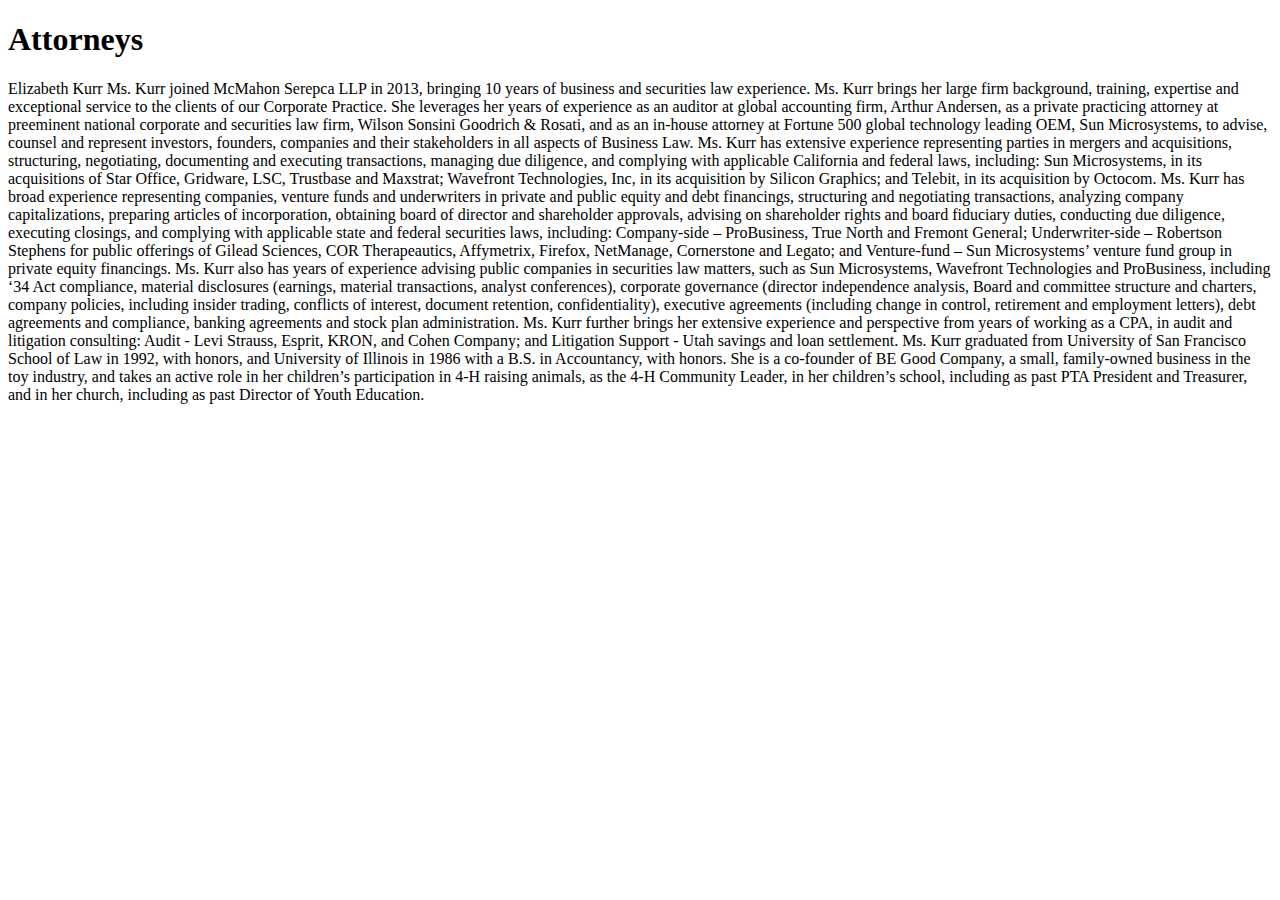
==== pages/attorneys.html @ 4c354861 "Created site structure." ====
<!DOCTYPE html>
<html lang="en">
<head>
    <meta charset="UTF-8">
    <meta name="viewport" content="width=device-width, initial-scale=1.0">
    <title>Associates</title>
</head>
<body>
    <h1>Attorneys</h1>

    Elizabeth Kurr
Ms. Kurr joined McMahon Serepca LLP in 2013, bringing 10 years of business and securities law experience. Ms. Kurr brings her large firm background, training, expertise and exceptional service to the clients of our Corporate Practice. She leverages her years of experience as an auditor at global accounting firm, Arthur Andersen, as a private practicing attorney at preeminent national corporate and securities law firm, Wilson Sonsini Goodrich & Rosati, and as an in-house attorney at Fortune 500 global technology leading OEM, Sun Microsystems, to advise, counsel and represent investors, founders, companies and their stakeholders in all aspects of Business Law.

Ms. Kurr has extensive experience representing parties in mergers and acquisitions, structuring, negotiating, documenting and executing transactions, managing due diligence, and complying with applicable California and federal laws, including:

Sun Microsystems, in its acquisitions of Star Office, Gridware, LSC, Trustbase and Maxstrat;
Wavefront Technologies, Inc, in its acquisition by Silicon Graphics; and
Telebit, in its acquisition by Octocom.
Ms. Kurr has broad experience representing companies, venture funds and underwriters in private and public equity and debt financings, structuring and negotiating transactions, analyzing company capitalizations, preparing articles of incorporation, obtaining board of director and shareholder approvals, advising on shareholder rights and board fiduciary duties, conducting due diligence, executing closings, and complying with applicable state and federal securities laws, including:

Company-side – ProBusiness, True North and Fremont General;
Underwriter-side – Robertson Stephens for public offerings of Gilead Sciences, COR Therapeautics, Affymetrix, Firefox, NetManage, Cornerstone and Legato; and
Venture-fund – Sun Microsystems’ venture fund group in private equity financings.
Ms. Kurr also has years of experience advising public companies in securities law matters, such as Sun Microsystems, Wavefront Technologies and ProBusiness, including ‘34 Act compliance, material disclosures (earnings, material transactions, analyst conferences), corporate governance (director independence analysis, Board and committee structure and charters, company policies, including insider trading, conflicts of interest, document retention, confidentiality), executive agreements (including change in control, retirement and employment letters), debt agreements and compliance, banking agreements and stock plan administration.

Ms. Kurr further brings her extensive experience and perspective from years of working as a CPA, in audit and litigation consulting:

Audit - Levi Strauss, Esprit, KRON, and Cohen Company; and
Litigation Support - Utah savings and loan settlement.
Ms. Kurr graduated from University of San Francisco School of Law in 1992, with honors, and University of Illinois in 1986 with a B.S. in Accountancy, with honors.

She is a co-founder of BE Good Company, a small, family-owned business in the toy industry, and takes an active role in her children’s participation in 4-H raising animals, as the 4-H Community Leader, in her children’s school, including as past PTA President and Treasurer, and in her church, including as past Director of Youth Education.

 
</body>
</html>
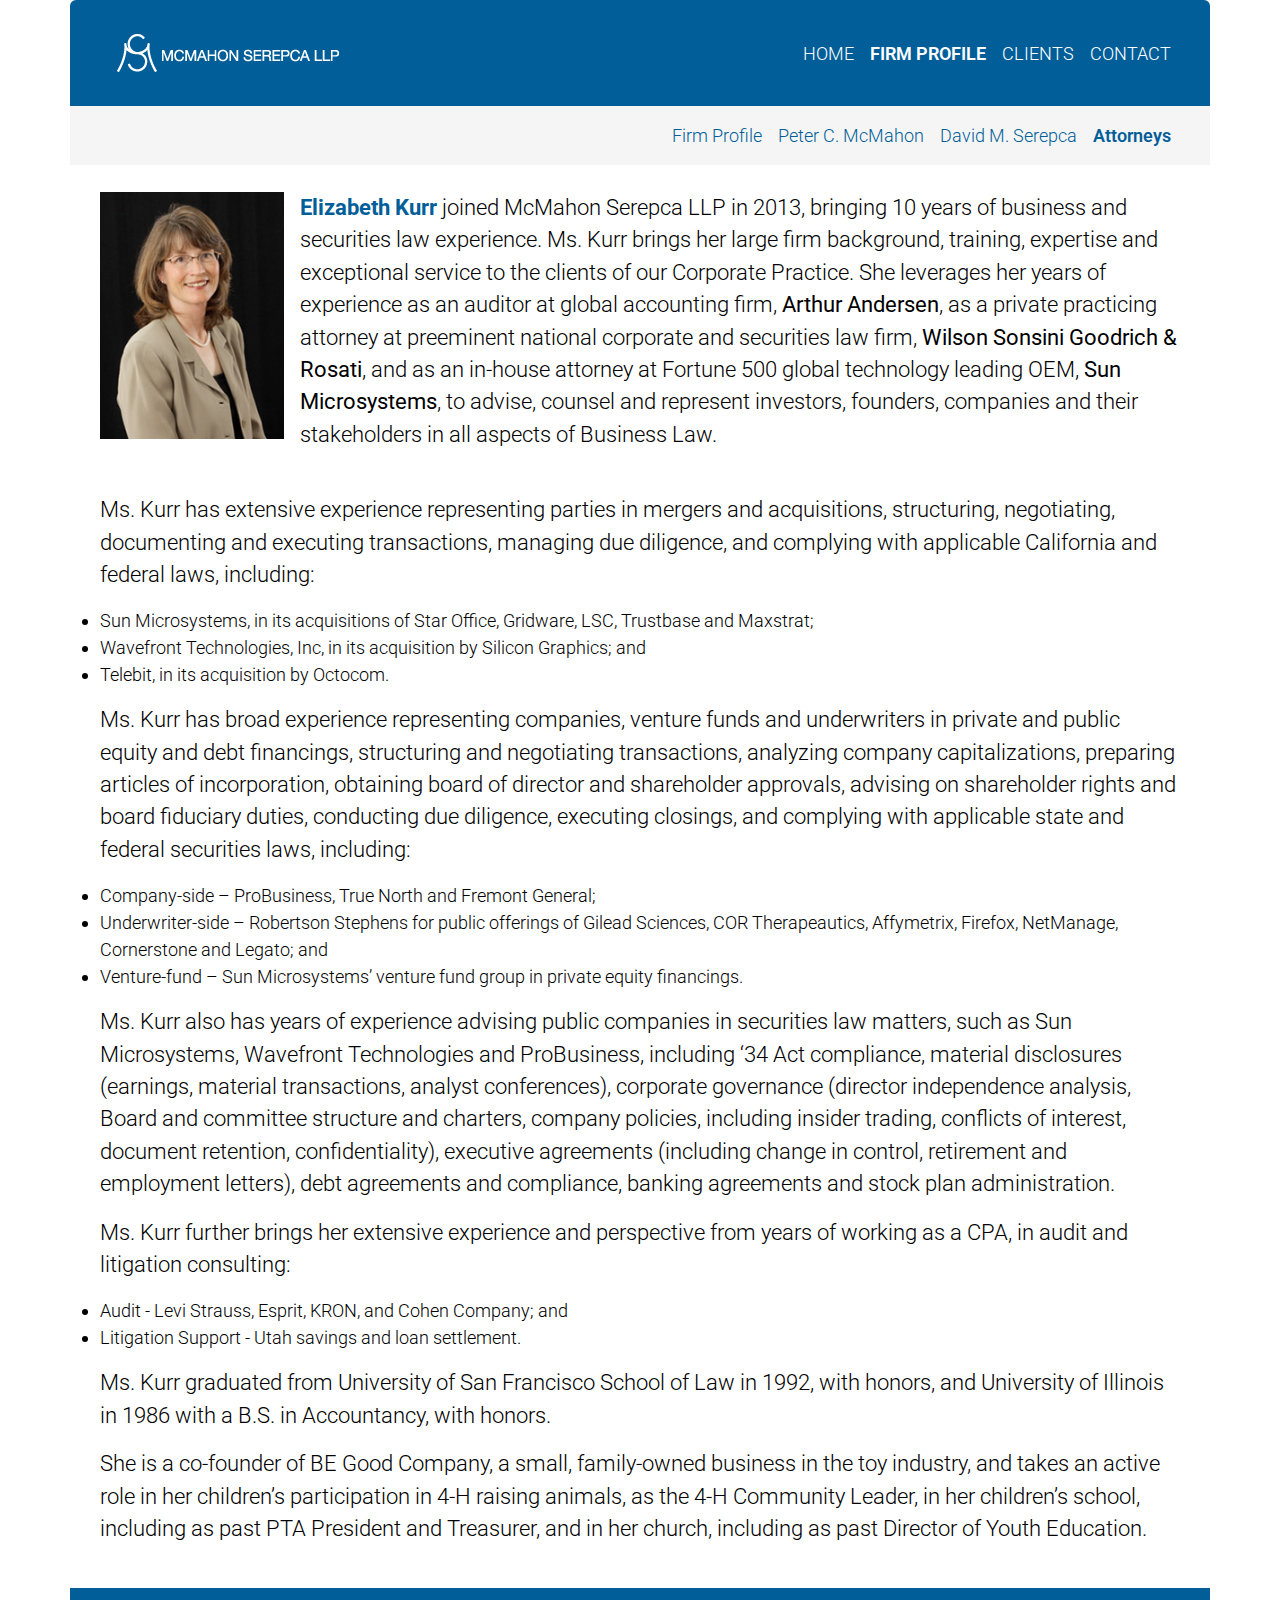
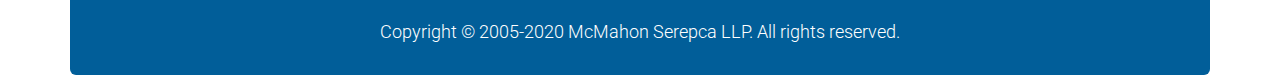
==== commit e65e4a0b: "Styled the attorneys' page." ====
--- a/pages/attorneys.html
+++ b/pages/attorneys.html
@@ -3,34 +3,81 @@
 <head>
     <meta charset="UTF-8">
     <meta name="viewport" content="width=device-width, initial-scale=1.0">
-    <title>Associates</title>
+    <title>MSLLP Attorneys</title>
+    <link
+      href="https://fonts.googleapis.com/css2?family=Roboto:wght@300;500&display=swap"
+      rel="stylesheet"
+    />
+    <link
+      rel="stylesheet"
+      href="https://stackpath.bootstrapcdn.com/bootstrap/4.4.1/css/bootstrap.min.css"
+    />
+    <link rel="stylesheet" href="../assets/css/style.css" />
 </head>
 <body>
-    <h1>Attorneys</h1>
+    <body>
 
-    Elizabeth Kurr
-Ms. Kurr joined McMahon Serepca LLP in 2013, bringing 10 years of business and securities law experience. Ms. Kurr brings her large firm background, training, expertise and exceptional service to the clients of our Corporate Practice. She leverages her years of experience as an auditor at global accounting firm, Arthur Andersen, as a private practicing attorney at preeminent national corporate and securities law firm, Wilson Sonsini Goodrich & Rosati, and as an in-house attorney at Fortune 500 global technology leading OEM, Sun Microsystems, to advise, counsel and represent investors, founders, companies and their stakeholders in all aspects of Business Law.
-
-Ms. Kurr has extensive experience representing parties in mergers and acquisitions, structuring, negotiating, documenting and executing transactions, managing due diligence, and complying with applicable California and federal laws, including:
-
-Sun Microsystems, in its acquisitions of Star Office, Gridware, LSC, Trustbase and Maxstrat;
-Wavefront Technologies, Inc, in its acquisition by Silicon Graphics; and
-Telebit, in its acquisition by Octocom.
-Ms. Kurr has broad experience representing companies, venture funds and underwriters in private and public equity and debt financings, structuring and negotiating transactions, analyzing company capitalizations, preparing articles of incorporation, obtaining board of director and shareholder approvals, advising on shareholder rights and board fiduciary duties, conducting due diligence, executing closings, and complying with applicable state and federal securities laws, including:
-
-Company-side – ProBusiness, True North and Fremont General;
-Underwriter-side – Robertson Stephens for public offerings of Gilead Sciences, COR Therapeautics, Affymetrix, Firefox, NetManage, Cornerstone and Legato; and
-Venture-fund – Sun Microsystems’ venture fund group in private equity financings.
-Ms. Kurr also has years of experience advising public companies in securities law matters, such as Sun Microsystems, Wavefront Technologies and ProBusiness, including ‘34 Act compliance, material disclosures (earnings, material transactions, analyst conferences), corporate governance (director independence analysis, Board and committee structure and charters, company policies, including insider trading, conflicts of interest, document retention, confidentiality), executive agreements (including change in control, retirement and employment letters), debt agreements and compliance, banking agreements and stock plan administration.
-
-Ms. Kurr further brings her extensive experience and perspective from years of working as a CPA, in audit and litigation consulting:
-
-Audit - Levi Strauss, Esprit, KRON, and Cohen Company; and
-Litigation Support - Utah savings and loan settlement.
-Ms. Kurr graduated from University of San Francisco School of Law in 1992, with honors, and University of Illinois in 1986 with a B.S. in Accountancy, with honors.
-
-She is a co-founder of BE Good Company, a small, family-owned business in the toy industry, and takes an active role in her children’s participation in 4-H raising animals, as the 4-H Community Leader, in her children’s school, including as past PTA President and Treasurer, and in her church, including as past Director of Youth Education.
-
- 
+        <div class="container" id="nav">
+          <nav class="navbar navbar-expand-lg ">
+            <a class="nav-item nav-link" href="../index.html"><img src="../assets/images/logo_sm.png" class="navbar-brand"></a>
+            <button class="navbar-toggler navbar-dark" type="button" data-toggle="collapse" data-target="#navbarNavAltMarkup" aria-controls="navbarNavAltMarkup" aria-expanded="false" aria-label="Toggle navigation">
+              <span class="navbar-toggler-icon"></span>
+            </button>
+            <div class="collapse navbar-collapse" id="navbarNavAltMarkup">
+              <div class="navbar-nav ml-auto">
+                <a class="nav-item nav-link" href="../index.html">HOME</a>
+                <a class="nav-item nav-link active" href="./profile.html">FIRM PROFILE<span class="sr-only">(current)</span></a>
+                <a class="nav-item nav-link" href="./clients.html">CLIENTS</a>
+                <a class="nav-item nav-link" href="">CONTACT</a>
+              </div>
+            </div>
+          </nav>
+        </div>
+        </div>
+        <div class="container"  id="nav2">
+            <nav class="navbar navbar-expand-lg">
+              <div class="navbar-nav ml-auto">
+              <a class="nav-item nav-link" href="./profile.html">Firm Profile</a>
+              <a class="nav-item nav-link" href="./profile_mcmahon.html">Peter C. McMahon</a>
+              <a class="nav-item nav-link" href="./profile_serepca.html">David M. Serepca</a>
+              <a class="nav-item nav-link active" href="">Attorneys</a>
+              </div>
+              </nav>
+        </div>
+        <div class="container" id="main_standard">
+            <div class="container" id="main">
+              <br/>
+              <div class="row">
+                <div class="col-12">
+                    <p class="profile"><img class="pr-3" width="200" align="left" src="../assets/images/elizabethkurr.jpg" alt="Elizabeth Kurr"/><span class="colorme">Elizabeth Kurr </span>joined McMahon Serepca LLP in 2013, bringing 10 years of business and securities law experience.  Ms. Kurr brings her large firm background, training, expertise and exceptional service to the clients of our Corporate Practice.  She leverages her years of experience as an auditor at global accounting firm, <strong>Arthur Andersen</strong>, as a private practicing attorney at preeminent national corporate and securities law firm, <strong>Wilson Sonsini Goodrich &amp; Rosati</strong>, and as an in-house attorney at Fortune 500 global technology leading OEM, <strong>Sun Microsystems</strong>, to advise, counsel and represent investors, founders, companies and their stakeholders in all aspects of Business Law.</p>
+                    <br/>
+                    <p class="profile">Ms. Kurr has extensive experience representing parties in mergers and acquisitions, structuring, negotiating, documenting and executing transactions, managing due diligence, and complying with applicable California and federal laws, including:<br/>
+                      <li>Sun Microsystems, in its acquisitions of Star Office, Gridware, LSC, Trustbase and Maxstrat; </li>
+                      <li>Wavefront Technologies, Inc, in its acquisition by Silicon Graphics;  and </li>
+                      <li>Telebit, in its acquisition by Octocom. </li>
+                    </p>
+                    <p class="profile">Ms. Kurr has broad experience representing companies, venture funds and underwriters in private and public equity and debt financings, structuring and negotiating transactions, analyzing company capitalizations, preparing articles of incorporation, obtaining board of director and shareholder approvals, advising on shareholder rights and board fiduciary duties, conducting due diligence, executing closings, and complying with applicable state and federal securities laws, including: <br/>
+                      <li>Company-side – ProBusiness, True North and Fremont General; </li>
+                      <li>Underwriter-side – Robertson Stephens for public offerings of Gilead Sciences, COR Therapeautics, Affymetrix, Firefox, NetManage, Cornerstone and Legato; and </li>
+                      <li>Venture-fund – Sun Microsystems’ venture fund group in private equity financings. </li>
+                    </p>
+                    <p class="profile">Ms. Kurr also has years of experience advising public companies in securities law matters, such as Sun Microsystems, Wavefront Technologies and ProBusiness, including ‘34 Act compliance, material disclosures (earnings, material transactions, analyst conferences), corporate governance (director independence analysis, Board and committee structure and charters, company policies, including insider trading, conflicts of interest, document retention, confidentiality), executive agreements (including change in control, retirement and employment letters), debt agreements and compliance, banking agreements and stock plan administration.</p>
+                    <p class="profile">Ms. Kurr further brings her extensive experience and perspective from years of working as a CPA, in audit and litigation consulting:<br/>
+                      <li>Audit - Levi Strauss, Esprit, KRON, and Cohen Company; and</li>
+                      <li>Litigation Support - Utah savings and loan settlement.</li>
+                    </p>
+                    <p class="profile">Ms. Kurr graduated from University of San Francisco School of Law in 1992, with honors, and University of Illinois in 1986 with a B.S. in Accountancy, with honors. </p>
+                    <p class="profile">She is a co-founder of BE Good Company, a small, family-owned business in the toy industry, and takes an active role in her children’s participation in 4-H raising animals, as the 4-H Community Leader, in her children’s school, including as past PTA President and Treasurer, and in her church, including as past Director of Youth Education. </p>
+                </div>
+              </div>
+      </div>
+    </div>
+    <br/>
+    <div class="container" id="footer">
+      Copyright © 2005-2020 McMahon Serepca LLP.  All rights reserved.
+    </div>
+    <script src="https://ajax.googleapis.com/ajax/libs/jquery/3.4.1/jquery.min.js"></script>
+    <script src="https://stackpath.bootstrapcdn.com/bootstrap/4.4.1/js/bootstrap.min.js"></script>
+    <script src="../assets/js/index.js"></script>
 </body>
 </html>--- a/assets/css/style.css
+++ b/assets/css/style.css
@@ -0,0 +1,118 @@
+* {
+  box-sizing: border-box;
+  margin: 0;
+  padding: 0;
+}
+
+html {
+  height: 100%;
+}
+
+body {
+  font-family: "Roboto", sans-serif;
+  font-size: large;
+  font-weight: 300;
+  height: 100%;
+}
+
+#main_home {
+  background-color: black;
+  color: white;
+}
+
+#main_standard {
+  background-color: white;
+  color: black;
+}
+
+#nav {
+  background-color: #015e99;
+  font-size: large;
+  font-weight: 300;
+  padding-top: 10px;
+  padding-bottom: 10px;
+  border-top-left-radius: 6px;
+  border-top-right-radius: 6px;
+}
+
+#nav2 {
+  background-color: whitesmoke;
+  font-size: large;
+  font-weight: 300;
+}
+
+#nav a {
+  color: white;
+}
+
+#nav2 a {
+  color: #015e99;
+}
+
+#nav a:hover {
+  color: powderblue;
+  transform: scale(1.1);
+}
+
+#nav2 a:hover {
+  color: indigo;
+  transform: scale(1.1);
+}
+
+#nav a:active {
+  color: indigo;
+}
+
+#nav2 a:active {
+  color: indigo;
+}
+
+.nav-link.active {
+  font-weight: 600;
+  color: powderblue;
+}
+
+#nav2 .nav-link.active {
+  font-weight: 600;
+  color: #015e99;
+}
+
+#footer {
+  bottom: 0;
+  width: 100%;
+  color: white;
+  text-align: center;
+  background-color: #015e99;
+  font-size: large;
+  font-weight: 300;
+  padding-top: 30px;
+  padding-bottom: 30px;
+  border-bottom-left-radius: 6px;
+  border-bottom-right-radius: 6px;
+}
+
+#address {
+  text-align: center;
+  font-size: medium;
+  font-weight: 400;
+}
+
+#public,
+#private,
+#solo {
+  column-count: 3;
+}
+
+.card-header {
+  background-color: #015e99;
+  color: white;
+}
+
+.profile {
+  font-size: larger;
+}
+
+.colorme{
+    color: #015e99;
+    font-weight: bold;
+}